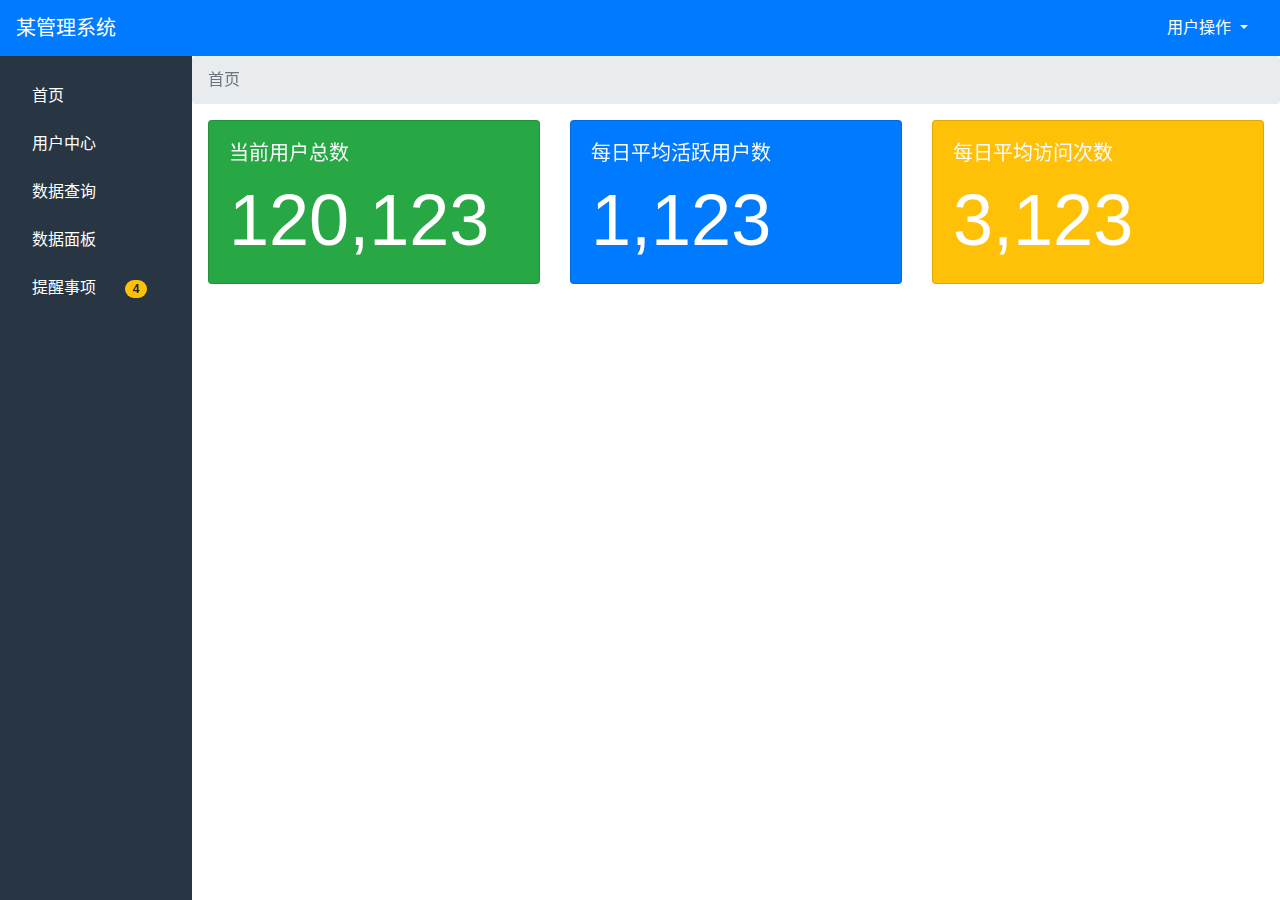
==== index.html @ e14ea987 "first commit" ====
<!doctype html>
<html lang="zh-CN">
	<head>
		<meta charset="utf-8">
		<meta name="viewport" content="width=device-width, initial-scale=1, shrink-to-fit=no">
		<link rel="stylesheet" href="css/bootstrap.min.css">
		<link rel="stylesheet" href="css/style.css">
		<title>某管理系统</title>
	</head>
	<body>
		<div class="fixed-top">
			<nav class="navbar navbar-dark bg-primary">
				<a class="navbar-brand" href="#">某管理系统</a>
				<div class="dropdown ">
					<a class="nav-link dropdown-toggle text-white" href="#" role="button" id="navbarDropdown" data-toggle="dropdown"
					 aria-expanded="false">
						用户操作
					</a>
					<div class="dropdown-menu" aria-labelledby="navbarDropdown">
						<a class="dropdown-item" href="#">个人中心</a>
						<div class="dropdown-divider"></div>
						<a class="dropdown-item" href="#">退出</a>
					</div>
				</div>
			</nav>
		</div>
		<div class="fixed-left pt-3 hd">
			<ul class="nav flex-column ">
				<li class="nav-item">
					<a href="index.html" class="nav-link a text-white" href="#"><span class="float-left">首页</span></a>
				</li>
				<li class="nav-item">
					<a href="user.html" class="nav-link a text-white" href="#"><span class="float-left">用户中心</span></a>
				</li>
				<li class="nav-item">
					<a href="search.html" class="nav-link a text-white" href="#"><span class="float-left">数据查询</span></a>
				</li>
				<li class="nav-item">
					<a href="data.html" class="nav-link a text-white" href="#"><span class="float-left">数据面板</span></a>
				</li>
				<li class="nav-item">
					<a href="tip.html" class="nav-link a text-white" href="#"><span class="float-left">提醒事项</span><span class="badge badge-pill badge-warning ml-3">4</span></a>
				</li>
			</ul>
		</div>
		<div class="fixed-right" style="overflow-x:auto;overflow-y:auto">
			<nav aria-label="breadcrumb">
				<ol class="breadcrumb">
					<li class="breadcrumb-item active" aria-current="page">首页</li>
				</ol>
			</nav>
			<div class="w-100">
				<div class="row pl-3 pr-3">
					<div class="col-md-12 col-lg-4">
						<div class="card text-white bg-success">
							<div class="card-body ">
								<h5 class="card-title text-light">当前用户总数</h5>
								<p class="card-text display-3">120,123</p>
							</div>
						</div>
					</div>
					<div class="col-md-12 col-lg-4">
						<div class="card text-white bg-primary">
							<div class="card-body ">
								<h5 class="card-title text-light">每日平均活跃用户数</h5>
								<p class="card-text display-3">1,123</p>
							</div>
						</div>
					</div>
					<div class="col-md-12 col-lg-4">
						<div class="card text-white bg-warning">
							<div class="card-body ">
								<h5 class="card-title text-light">每日平均访问次数</h5>
								<p class="card-text display-3">3,123</p>
							</div>
						</div>
					</div>
				</div>
			</div>
		</div>
		<script src="js/jquery.slim.min.js"></script>
		<script src="js/bootstrap.bundle.min.js"></script>
	</body>
</html>
---- css/style.css ----
.fixed-left{
		position: fixed;
		top: 3.5rem;
		left: 0;
		bottom: 0;
		width:12rem;
		margin-bottom:0;
	    z-index: 1030;
		background-color: #283643;
}
.a{
	padding: 0 2rem;
	height: 3rem;
	text-align: center;
	line-height: 3rem;
	color:white;
}
.hd ul li:hover{
	background-color: #3c4248;
}
.fixed-right{
	position: fixed;
	top:3.5rem;
	bottom: 0;
	left: 12rem;
	right: 0;
}
.h6wb{
	height: 3rem;
	line-height: 3rem;
	color: #6c757d;
}
.bk{
	border-bottom: 2px solid #e9ecef;
}
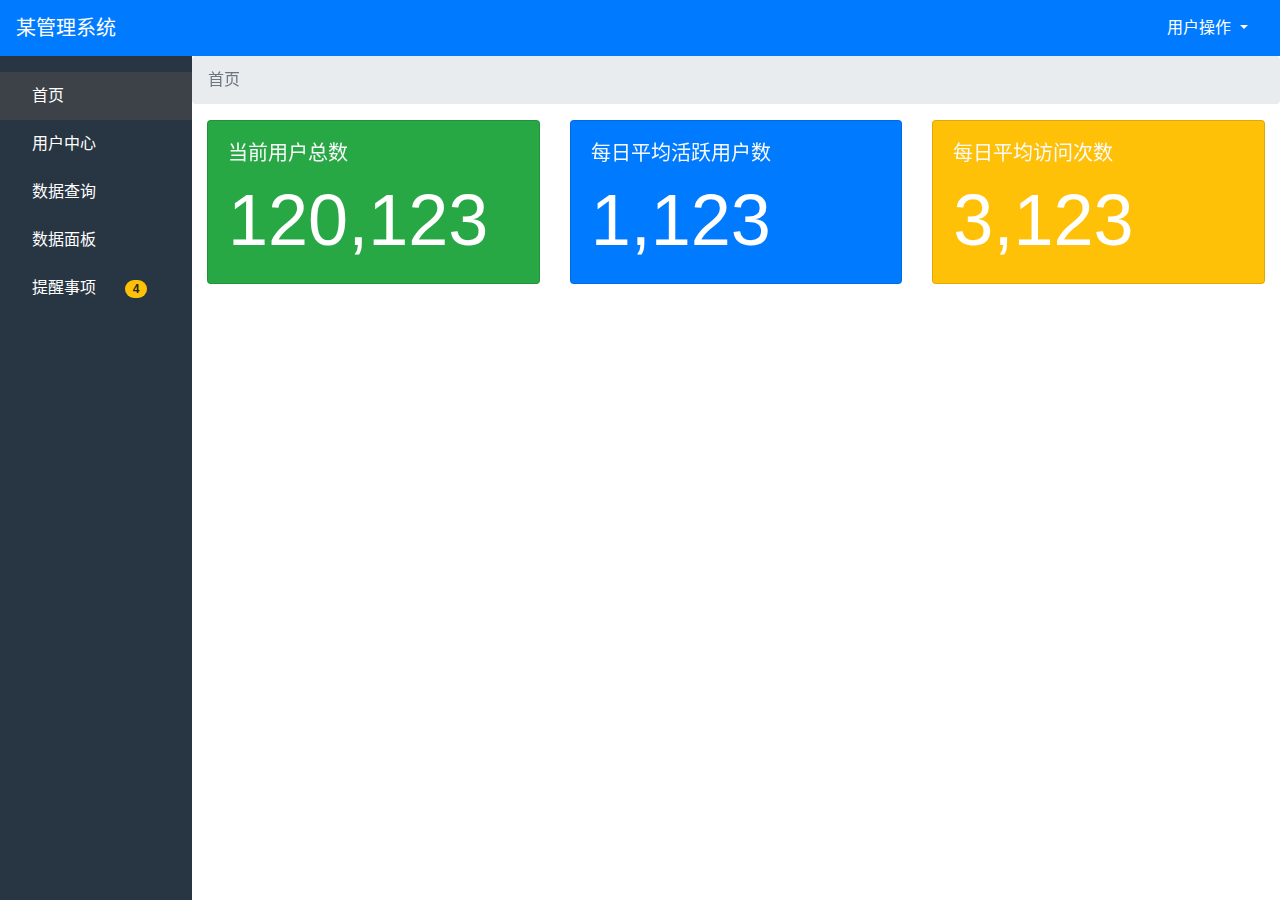
==== commit 712d5278: "first commit" ====
--- a/index.html
+++ b/index.html
@@ -24,21 +24,21 @@
 				</div>
 			</nav>
 		</div>
-		<div class="fixed-left pt-3 hd">
+		<div class="fixed-left pt-3 z">
 			<ul class="nav flex-column ">
-				<li class="nav-item">
+				<li class="active">
 					<a href="index.html" class="nav-link a text-white" href="#"><span class="float-left">首页</span></a>
 				</li>
-				<li class="nav-item">
+				<li>
 					<a href="user.html" class="nav-link a text-white" href="#"><span class="float-left">用户中心</span></a>
 				</li>
-				<li class="nav-item">
+				<li>
 					<a href="search.html" class="nav-link a text-white" href="#"><span class="float-left">数据查询</span></a>
 				</li>
-				<li class="nav-item">
+				<li>
 					<a href="data.html" class="nav-link a text-white" href="#"><span class="float-left">数据面板</span></a>
 				</li>
-				<li class="nav-item">
+				<li>
 					<a href="tip.html" class="nav-link a text-white" href="#"><span class="float-left">提醒事项</span><span class="badge badge-pill badge-warning ml-3">4</span></a>
 				</li>
 			</ul>
@@ -49,9 +49,9 @@
 					<li class="breadcrumb-item active" aria-current="page">首页</li>
 				</ol>
 			</nav>
-			<div class="w-100">
-				<div class="row pl-3 pr-3">
-					<div class="col-md-12 col-lg-4">
+			<div class="container-fluid">
+				<div class="row">
+					<div class="col-md-12 col-lg">
 						<div class="card text-white bg-success">
 							<div class="card-body ">
 								<h5 class="card-title text-light">当前用户总数</h5>
@@ -59,7 +59,7 @@
 							</div>
 						</div>
 					</div>
-					<div class="col-md-12 col-lg-4">
+					<div class="col-md-12 col-lg">
 						<div class="card text-white bg-primary">
 							<div class="card-body ">
 								<h5 class="card-title text-light">每日平均活跃用户数</h5>
@@ -67,7 +67,7 @@
 							</div>
 						</div>
 					</div>
-					<div class="col-md-12 col-lg-4">
+					<div class="col-md-12 col-lg">
 						<div class="card text-white bg-warning">
 							<div class="card-body ">
 								<h5 class="card-title text-light">每日平均访问次数</h5>
--- a/css/style.css
+++ b/css/style.css
@@ -15,7 +15,7 @@
 	line-height: 3rem;
 	color:white;
 }
-.hd ul li:hover{
+.z ul li.active,.z ul li:hover{
 	background-color: #3c4248;
 }
 .fixed-right{
